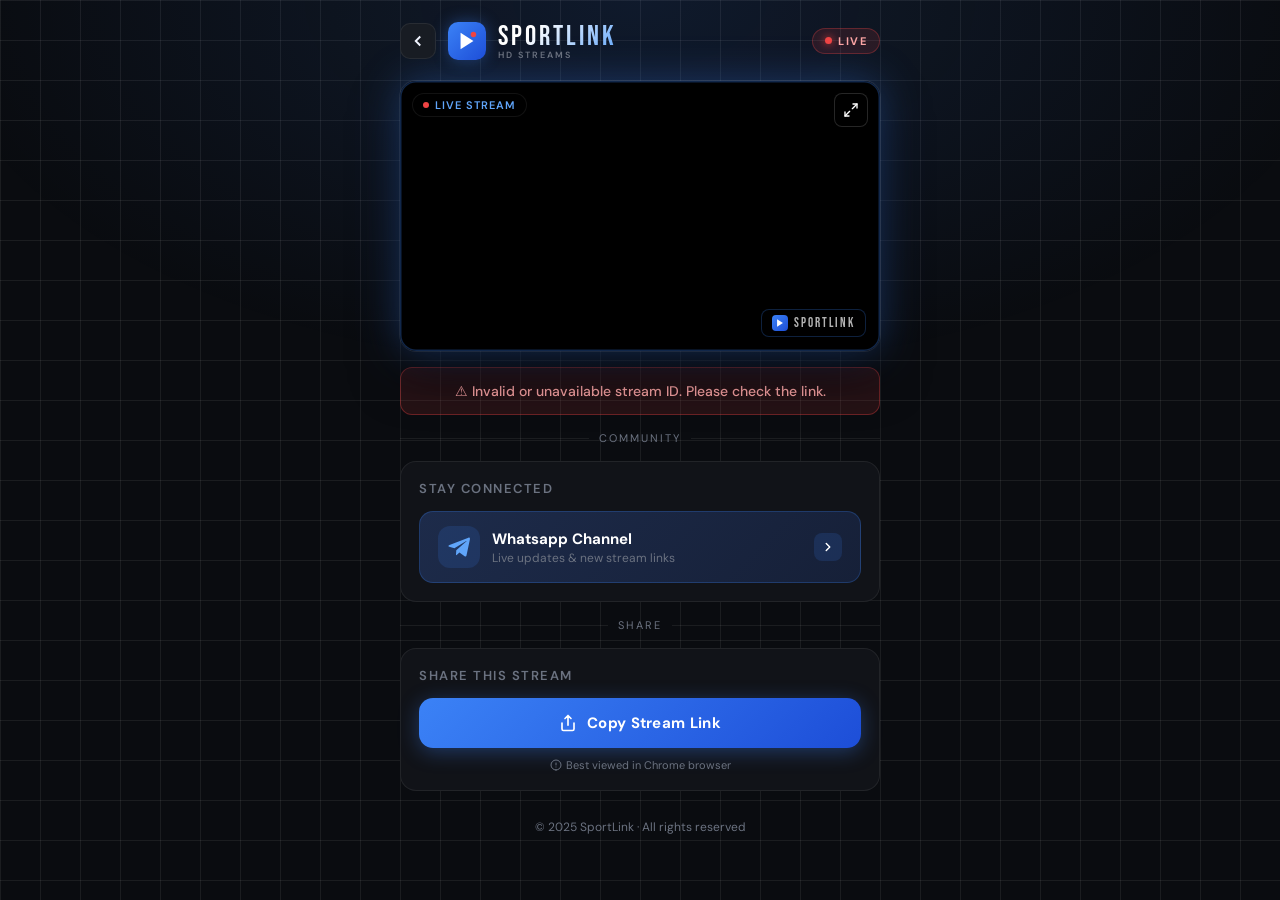
==== player.html @ efc07f1e "Integrate new SportLink player design and update branding" ====
<!DOCTYPE html>
<html lang="en">
<head>
<meta charset="UTF-8">
<meta name="viewport" content="width=device-width, initial-scale=1.0">
<title>SportLink | Player</title>
<link href="https://fonts.googleapis.com/css2?family=Bebas+Neue&family=DM+Sans:wght@300;400;500;700&display=swap" rel="stylesheet">
<style>
  :root {
    --bg: #0a0c10;
    --surface: #111318;
    --surface2: #181c23;
    --accent: #3b82f6;
    --accent2: #60a5fa;
    --glow: rgba(59,130,246,0.35);
    --red: #ef4444;
    --text: #f0f4ff;
    --muted: #6b7280;
    --border: rgba(255,255,255,0.07);
  }

  *, *::before, *::after { box-sizing: border-box; margin: 0; padding: 0; }

  body {
    font-family: 'DM Sans', sans-serif;
    background: var(--bg);
    color: var(--text);
    min-height: 100vh;
    display: flex;
    flex-direction: column;
    align-items: center;
    padding: 0 0 60px;
    overflow-x: hidden;
  }

  body::before {
    content: '';
    position: fixed;
    inset: 0;
    background-image:
      linear-gradient(var(--border) 1px, transparent 1px),
      linear-gradient(90deg, var(--border) 1px, transparent 1px);
    background-size: 40px 40px;
    pointer-events: none;
    z-index: 0;
  }
  body::after {
    content: '';
    position: fixed;
    inset: 0;
    background: radial-gradient(ellipse 80% 60% at 50% 0%, rgba(59,130,246,0.12) 0%, transparent 70%);
    pointer-events: none;
    z-index: 0;
  }

  /* NAV */
  .navbar {
    position: relative;
    z-index: 10;
    width: 100%;
    max-width: 520px;
    display: flex;
    align-items: center;
    justify-content: space-between;
    padding: 20px 20px 0;
  }

  .logo-wrap {
    display: flex;
    align-items: center;
    gap: 12px;
  }

  /* Back Button */
  .back-link {
    display: flex;
    align-items: center;
    justify-content: center;
    width: 36px;
    height: 36px;
    background: var(--surface2);
    border: 1px solid var(--border);
    border-radius: 10px;
    color: var(--text);
    text-decoration: none;
    transition: all 0.2s ease;
  }
  .back-link:hover {
    background: var(--accent);
    border-color: var(--accent);
    box-shadow: 0 0 12px var(--glow);
  }
  .back-link svg {
    width: 18px;
    height: 18px;
    stroke: currentColor;
    stroke-width: 2.5;
    fill: none;
  }

  /* SportLink icon/watermark logo */
  .logo-icon {
    width: 38px;
    height: 38px;
    background: linear-gradient(135deg, var(--accent), #1d4ed8);
    border-radius: 10px;
    display: flex;
    align-items: center;
    justify-content: center;
    box-shadow: 0 0 16px rgba(59,130,246,0.4);
    flex-shrink: 0;
  }
  .logo-icon svg {
    width: 22px;
    height: 22px;
  }

  .logo {
    font-family: 'Bebas Neue', sans-serif;
    font-size: 28px;
    letter-spacing: 3px;
    background: linear-gradient(135deg, #fff 30%, var(--accent2));
    -webkit-background-clip: text;
    -webkit-text-fill-color: transparent;
    background-clip: text;
    position: relative;
  }
  .logo-sub {
    font-size: 9px;
    font-weight: 600;
    letter-spacing: 2px;
    color: var(--muted);
    text-transform: uppercase;
    margin-top: -4px;
  }

  .live-badge {
    display: flex;
    align-items: center;
    gap: 6px;
    background: rgba(239,68,68,0.12);
    border: 1px solid rgba(239,68,68,0.3);
    border-radius: 20px;
    padding: 5px 12px;
    font-size: 11px;
    font-weight: 700;
    letter-spacing: 1.5px;
    color: #fca5a5;
    text-transform: uppercase;
  }
  .live-dot {
    width: 7px; height: 7px;
    background: var(--red);
    border-radius: 50%;
    box-shadow: 0 0 8px var(--red);
    animation: pulse-badge 1.5s infinite;
  }
  @keyframes pulse-badge {
    0%, 100% { opacity: 1; }
    50% { opacity: 0.4; }
  }

  /* MAIN CONTAINER */
  .container {
    position: relative;
    z-index: 5;
    width: 100%;
    max-width: 520px;
    padding: 20px;
    display: flex;
    flex-direction: column;
    gap: 16px;
  }

  /* PLAYER */
  .player-wrap {
    position: relative;
    width: 100%;
    padding-top: 56.25%;
    border-radius: 16px;
    overflow: hidden;
    background: #000;
    box-shadow:
      0 0 0 1px var(--border),
      0 0 40px var(--glow),
      0 24px 48px rgba(0,0,0,0.6);
  }
  .player-wrap::before {
    content: '';
    position: absolute;
    inset: 0;
    z-index: 2;
    border-radius: 16px;
    box-shadow: inset 0 0 0 1.5px rgba(59,130,246,0.3);
    pointer-events: none;
  }
  .player-wrap iframe,
  .player-wrap #player-container {
    position: absolute;
    inset: 0;
    width: 100%;
    height: 100%;
    border: none;
    z-index: 1;
  }

  /* WATERMARK inside player */
  .player-watermark {
    position: absolute;
    bottom: 14px;
    right: 14px;
    z-index: 4;
    display: flex;
    align-items: center;
    gap: 6px;
    background: rgba(0,0,0,0.55);
    backdrop-filter: blur(6px);
    border: 1px solid rgba(59,130,246,0.25);
    border-radius: 8px;
    padding: 5px 10px;
    pointer-events: none;
  }
  .player-watermark .wm-icon {
    width: 16px; height: 16px;
    background: linear-gradient(135deg, var(--accent), #1d4ed8);
    border-radius: 4px;
    display: flex;
    align-items: center;
    justify-content: center;
  }
  .player-watermark .wm-icon svg { width: 10px; height: 10px; }
  .player-watermark span {
    font-family: 'Bebas Neue', sans-serif;
    font-size: 13px;
    letter-spacing: 2px;
    color: rgba(255,255,255,0.7);
  }

  .player-label {
    position: absolute;
    top: 12px;
    left: 12px;
    z-index: 3;
    display: flex;
    align-items: center;
    gap: 6px;
    background: rgba(0,0,0,0.7);
    backdrop-filter: blur(6px);
    border: 1px solid var(--border);
    border-radius: 20px;
    padding: 4px 10px;
    font-size: 11px;
    font-weight: 600;
    letter-spacing: 1px;
    color: var(--accent2);
    text-transform: uppercase;
  }
  .player-label span {
    width: 6px; height: 6px;
    background: var(--red);
    border-radius: 50%;
    animation: pulse-badge 1.5s infinite;
  }

  /* FULLSCREEN BUTTON */
  .fullscreen-btn {
    position: absolute;
    top: 12px;
    right: 12px;
    z-index: 4;
    width: 34px; height: 34px;
    background: rgba(0,0,0,0.65);
    backdrop-filter: blur(6px);
    border: 1px solid rgba(255,255,255,0.15);
    border-radius: 8px;
    display: flex;
    align-items: center;
    justify-content: center;
    cursor: pointer;
    transition: background 0.2s, border-color 0.2s;
  }
  .fullscreen-btn:hover {
    background: rgba(59,130,246,0.3);
    border-color: rgba(59,130,246,0.5);
  }
  .fullscreen-btn svg {
    width: 16px; height: 16px;
    fill: none;
    stroke: #fff;
    stroke-width: 2;
    stroke-linecap: round;
    stroke-linejoin: round;
    transition: transform 0.3s ease;
  }

  /* FULLSCREEN OVERLAY */
  #fullscreen-overlay {
    display: none;
    position: fixed;
    inset: 0;
    z-index: 9999;
    background: #000;
  }
  #fullscreen-overlay.active { display: block; }

  /* Portrait mode — normal 16:9 horizontal */
  #fullscreen-overlay.portrait {
    display: flex;
    align-items: center;
    justify-content: center;
  }
  #fullscreen-overlay.portrait #fs-inner {
    width: 100vw;
    height: 56.25vw;
    max-height: 100vh;
    position: relative;
  }

  /* Landscape mode — rotated to fill screen */
  #fullscreen-overlay.landscape {
    display: flex;
    align-items: center;
    justify-content: center;
  }
  #fullscreen-overlay.landscape #fs-inner {
    width: 100vh;
    height: 56.25vh;
    position: relative;
    transform: rotate(90deg);
    transform-origin: center center;
  }

  #fs-inner iframe {
    position: absolute;
    inset: 0;
    width: 100%;
    height: 100%;
    border: none;
  }

  #fs-close {
    position: fixed;
    top: 14px;
    right: 14px;
    z-index: 10000;
    width: 38px; height: 38px;
    background: rgba(0,0,0,0.7);
    border: 1px solid rgba(255,255,255,0.2);
    border-radius: 50%;
    display: flex;
    align-items: center;
    justify-content: center;
    cursor: pointer;
  }
  #fs-close svg {
    width: 16px; height: 16px;
    stroke: #fff;
    stroke-width: 2.5;
    stroke-linecap: round;
    fill: none;
  }

  #fs-rotate {
    position: fixed;
    bottom: 20px;
    right: 20px;
    z-index: 10000;
    width: 44px; height: 44px;
    background: rgba(59,130,246,0.25);
    border: 1px solid rgba(59,130,246,0.5);
    border-radius: 12px;
    display: flex;
    align-items: center;
    justify-content: center;
    cursor: pointer;
  }
  #fs-rotate svg {
    width: 20px; height: 20px;
    fill: var(--accent2);
    transition: transform 0.4s ease;
  }
  #fs-rotate.rotated svg { transform: rotate(90deg); }

  /* ERROR */
  .error-box {
    display: none;
    background: rgba(239,68,68,0.12);
    border: 1px solid rgba(239,68,68,0.35);
    color: #fca5a5;
    border-radius: 12px;
    padding: 14px 18px;
    font-size: 14px;
    font-weight: 500;
    text-align: center;
  }

  /* DIVIDER */
  .divider {
    display: flex;
    align-items: center;
    gap: 10px;
    color: var(--muted);
    font-size: 11px;
    text-transform: uppercase;
    letter-spacing: 2px;
  }
  .divider::before, .divider::after {
    content: '';
    flex: 1;
    height: 1px;
    background: var(--border);
  }

  /* CARDS */
  .card {
    background: var(--surface);
    border: 1px solid var(--border);
    border-radius: 16px;
    padding: 18px;
  }
  .card-title {
    font-size: 13px;
    font-weight: 600;
    color: var(--muted);
    text-transform: uppercase;
    letter-spacing: 1.5px;
    margin-bottom: 14px;
  }

  /* TELEGRAM BTN */
  .community-btn {
    display: flex;
    align-items: center;
    justify-content: space-between;
    gap: 12px;
    background: linear-gradient(135deg, #1d2b4a, #162038);
    border: 1px solid rgba(59,130,246,0.25);
    border-radius: 14px;
    padding: 14px 18px;
    color: #fff;
    font-family: 'DM Sans', sans-serif;
    font-size: 15px;
    font-weight: 600;
    text-decoration: none;
    cursor: pointer;
    transition: all 0.25s ease;
    position: relative;
    overflow: hidden;
  }
  .community-btn::before {
    content: '';
    position: absolute;
    inset: 0;
    background: linear-gradient(135deg, rgba(59,130,246,0.15), transparent);
    opacity: 0;
    transition: opacity 0.25s;
  }
  .community-btn:hover::before { opacity: 1; }
  .community-btn:hover {
    border-color: rgba(59,130,246,0.55);
    transform: translateY(-1px);
    box-shadow: 0 8px 24px rgba(59,130,246,0.2);
  }
  .community-btn .left { display: flex; align-items: center; gap: 12px; }
  .community-btn .icon-wrap {
    width: 42px; height: 42px;
    border-radius: 12px;
    background: rgba(59,130,246,0.15);
    display: flex;
    align-items: center;
    justify-content: center;
    flex-shrink: 0;
  }
  .community-btn svg { width: 22px; height: 22px; fill: var(--accent2); }
  .community-btn .label { font-size: 15px; font-weight: 700; }
  .community-btn .sublabel { font-size: 12px; color: var(--muted); font-weight: 400; margin-top: 1px; }
  .community-btn .arrow {
    width: 28px; height: 28px;
    border-radius: 8px;
    background: rgba(59,130,246,0.15);
    display: flex;
    align-items: center;
    justify-content: center;
    flex-shrink: 0;
  }
  .community-btn .arrow svg { width: 14px; height: 14px; }

  /* SHARE BTN */
  .share-btn {
    width: 100%;
    display: flex;
    align-items: center;
    justify-content: center;
    gap: 10px;
    background: linear-gradient(135deg, var(--accent), #1d4ed8);
    border: none;
    border-radius: 14px;
    padding: 15px;
    color: #fff;
    font-family: 'DM Sans', sans-serif;
    font-size: 15px;
    font-weight: 700;
    cursor: pointer;
    transition: all 0.25s ease;
    box-shadow: 0 4px 20px rgba(59,130,246,0.35);
    letter-spacing: 0.3px;
  }
  .share-btn:hover { transform: translateY(-2px); box-shadow: 0 8px 28px rgba(59,130,246,0.5); }
  .share-btn:active { transform: translateY(0); }
  .share-btn svg { width: 18px; height: 18px; fill: #fff; }

  .share-note {
    text-align: center;
    font-size: 11px;
    color: var(--muted);
    margin-top: 10px;
    display: flex;
    align-items: center;
    justify-content: center;
    gap: 4px;
  }
  .share-note svg { width: 12px; height: 12px; fill: var(--muted); }

  .footer {
    position: relative;
    z-index: 5;
    text-align: center;
    font-size: 12px;
    color: var(--muted);
    margin-top: 8px;
  }

  .toast {
    position: fixed;
    bottom: 30px;
    left: 50%;
    transform: translateX(-50%) translateY(20px);
    background: #1a2a1a;
    border: 1px solid #22c55e;
    color: #86efac;
    padding: 10px 20px;
    border-radius: 30px;
    font-size: 14px;
    font-weight: 600;
    z-index: 200;
    opacity: 0;
    transition: all 0.3s ease;
    white-space: nowrap;
  }
  .toast.show { opacity: 1; transform: translateX(-50%) translateY(0); }
</style>
</head>
<body>

<!-- FULLSCREEN OVERLAY -->
<div id="fullscreen-overlay">
  <div id="fs-inner"></div>
  <div id="fs-close">
    <svg viewBox="0 0 24 24"><line x1="18" y1="6" x2="6" y2="18"/><line x1="6" y1="6" x2="18" y2="18"/></svg>
  </div>
  <div id="fs-rotate">
    <svg viewBox="0 0 24 24" xmlns="http://www.w3.org/2000/svg">
      <path d="M3 12a9 9 0 0 1 9-9 9 9 0 0 1 6.36 2.64L21 9V3h-6l2.16 2.16A7 7 0 0 0 5 12H3zm18 0a9 9 0 0 1-9 9 9 9 0 0 1-6.36-2.64L3 15v6h6l-2.16-2.16A7 7 0 0 0 19 12h2z"/>
    </svg>
  </div>
</div>

<!-- TOAST -->
<div class="toast" id="toast">✓ Link copied to clipboard</div>

<!-- NAV -->
<nav class="navbar">
  <div class="logo-wrap">
    <a href="index.html" class="back-link" title="Back to Dashboard">
      <svg viewBox="0 0 24 24"><path d="M15 18l-6-6 6-6"/></svg>
    </a>
    <div class="logo-icon">
      <!-- Play/signal icon -->
      <svg viewBox="0 0 24 24" fill="none" xmlns="http://www.w3.org/2000/svg">
        <path d="M5 3l14 9-14 9V3z" fill="#fff"/>
        <circle cx="19" cy="5" r="3" fill="#ef4444"/>
      </svg>
    </div>
    <div>
      <div class="logo">SportLink</div>
      <div class="logo-sub">HD Streams</div>
    </div>
  </div>
  <div class="live-badge">
    <div class="live-dot"></div>
    Live
  </div>
</nav>

<!-- MAIN -->
<div class="container">

  <!-- PLAYER -->
  <div class="player-wrap" id="playerWrap">
    <div class="player-label"><span></span> Live Stream</div>

    <!-- Fullscreen button -->
    <div class="fullscreen-btn" id="fsBtn" title="Fullscreen">
      <svg viewBox="0 0 24 24">
        <polyline points="15 3 21 3 21 9"/>
        <polyline points="9 21 3 21 3 15"/>
        <line x1="21" y1="3" x2="14" y2="10"/>
        <line x1="3" y1="21" x2="10" y2="14"/>
      </svg>
    </div>

    <!-- Watermark logo -->
    <div class="player-watermark">
      <div class="wm-icon">
        <svg viewBox="0 0 24 24" fill="none">
          <path d="M5 3l14 9-14 9V3z" fill="#fff"/>
        </svg>
      </div>
      <span>SportLink</span>
    </div>

    <div id="player-container"></div>
  </div>

  <!-- ERROR -->
  <div class="error-box" id="errorBox">
    ⚠ Invalid or unavailable stream ID. Please check the link.
  </div>

  <div class="divider">Community</div>

  <!-- Whatsapp CARD -->
  <div class="card">
    <div class="card-title">Stay Connected</div>
    <a href="https://whatsapp.com/channel/0029VbC2oQsC6ZvmwpR3v73v" class="community-btn" target="_blank">
      <div class="left">
        <div class="icon-wrap">
          <svg viewBox="0 0 24 24"><path d="M9.04 15.47l-.4 5.65c.57 0 .82-.25 1.13-.55l2.72-2.6 5.64 4.13c1.03.57 1.76.27 2.04-.95l3.7-17.37c.36-1.65-.6-2.3-1.6-1.92L1.66 9.74c-1.58.61-1.55 1.5-.27 1.9l5.58 1.74L19.46 5.6c.58-.36 1.1-.16.67.2"/></svg>
        </div>
        <div>
          <div class="label">Whatsapp Channel</div>
          <div class="sublabel">Live updates &amp; new stream links</div>
        </div>
      </div>
      <div class="arrow">
        <svg viewBox="0 0 24 24"><path d="M9 18l6-6-6-6" stroke="currentColor" stroke-width="2.5" stroke-linecap="round" stroke-linejoin="round" fill="none"/></svg>
      </div>
    </a>
  </div>

  <div class="divider">Share</div>

  <!-- SHARE CARD -->
  <div class="card">
    <div class="card-title">Share This Stream</div>
    <button class="share-btn" id="shareBtn">
      <svg viewBox="0 0 24 24"><path d="M4 12v8a2 2 0 002 2h12a2 2 0 002-2v-8M16 6l-4-4-4 4M12 2v13" stroke="#fff" stroke-width="2.2" stroke-linecap="round" stroke-linejoin="round" fill="none"/></svg>
      Copy Stream Link
    </button>
    <div class="share-note">
      <svg viewBox="0 0 24 24"><path d="M12 22c5.523 0 10-4.477 10-10S17.523 2 12 2 2 6.477 2 12s4.477 10 10 10zM12 8v4M12 16h.01" stroke="currentColor" stroke-width="2" stroke-linecap="round" fill="none"/></svg>
      Best viewed in Chrome browser
    </div>
  </div>

</div>

<div class="footer">© 2025 SportLink · All rights reserved</div>

<script>
document.addEventListener("DOMContentLoaded", function () {

  // ─── PLAYER LOAD ───
  const params = new URLSearchParams(window.location.search);
  const id = params.get("id");
  const playerContainer = document.getElementById("player-container");
  const errorBox = document.getElementById("errorBox");
  let currentSrc = "";

  if (!id) {
    errorBox.style.display = "block";
  } else {
    fetch("https://allrounderid2.pages.dev/id.json")
      .then(res => res.json())
      .then(data => {
        if (!data.iframes || !Array.isArray(data.iframes)) {
          errorBox.style.display = "block";
          return;
        }
        const match = data.iframes.find(item => item.id === id);
        if (match && match.iframeSrc) {
          currentSrc = match.iframeSrc;
          playerContainer.innerHTML = `<iframe src="${currentSrc}" allow="encrypted-media; autoplay" allowfullscreen></iframe>`;
        } else {
          errorBox.style.display = "block";
        }
      })
      .catch(() => { errorBox.style.display = "block"; });
  }

  // ─── FULLSCREEN + ROTATE ───
  const fsOverlay = document.getElementById("fullscreen-overlay");
  const fsInner   = document.getElementById("fs-inner");
  const fsClose   = document.getElementById("fs-close");
  const fsRotate  = document.getElementById("fs-rotate");
  const fsBtn     = document.getElementById("fsBtn");
  let isLandscape = false;

  function openFullscreen() {
    if (!currentSrc) return;
    fsInner.innerHTML = `<iframe src="${currentSrc}" allow="encrypted-media; autoplay" allowfullscreen></iframe>`;
    fsOverlay.classList.add("active");
    isLandscape = false;
    fsOverlay.className = "active portrait";
    fsRotate.classList.remove("rotated");
    document.body.style.overflow = "hidden";

    // Try native fullscreen API
    if (fsOverlay.requestFullscreen) {
      fsOverlay.requestFullscreen().catch(() => {});
    } else if (fsOverlay.webkitRequestFullscreen) {
      fsOverlay.webkitRequestFullscreen();
    }
  }

  function closeFullscreen() {
    fsOverlay.classList.remove("active", "portrait", "landscape");
    fsInner.innerHTML = "";
    document.body.style.overflow = "";
    if (document.fullscreenElement) {
      document.exitFullscreen().catch(() => {});
    } else if (document.webkitFullscreenElement) {
      document.webkitExitFullscreen();
    }
  }

  fsBtn.addEventListener("click", openFullscreen);

  fsClose.addEventListener("click", closeFullscreen);

  fsRotate.addEventListener("click", function () {
    isLandscape = !isLandscape;
    if (isLandscape) {
      fsOverlay.classList.remove("portrait");
      fsOverlay.classList.add("landscape");
      fsRotate.classList.add("rotated");
    } else {
      fsOverlay.classList.remove("landscape");
      fsOverlay.classList.add("portrait");
      fsRotate.classList.remove("rotated");
    }
  });

  // Close on ESC
  document.addEventListener("keydown", function (e) {
    if (e.key === "Escape" && fsOverlay.classList.contains("active")) {
      closeFullscreen();
    }
  });

  // ─── SHARE / COPY ───
  const toast = document.getElementById("toast");
  document.getElementById("shareBtn").onclick = function () {
    navigator.clipboard.writeText(window.location.href).then(() => {
      toast.classList.add("show");
      setTimeout(() => toast.classList.remove("show"), 2500);
    });
  };

});
</script>

</body>
</html>
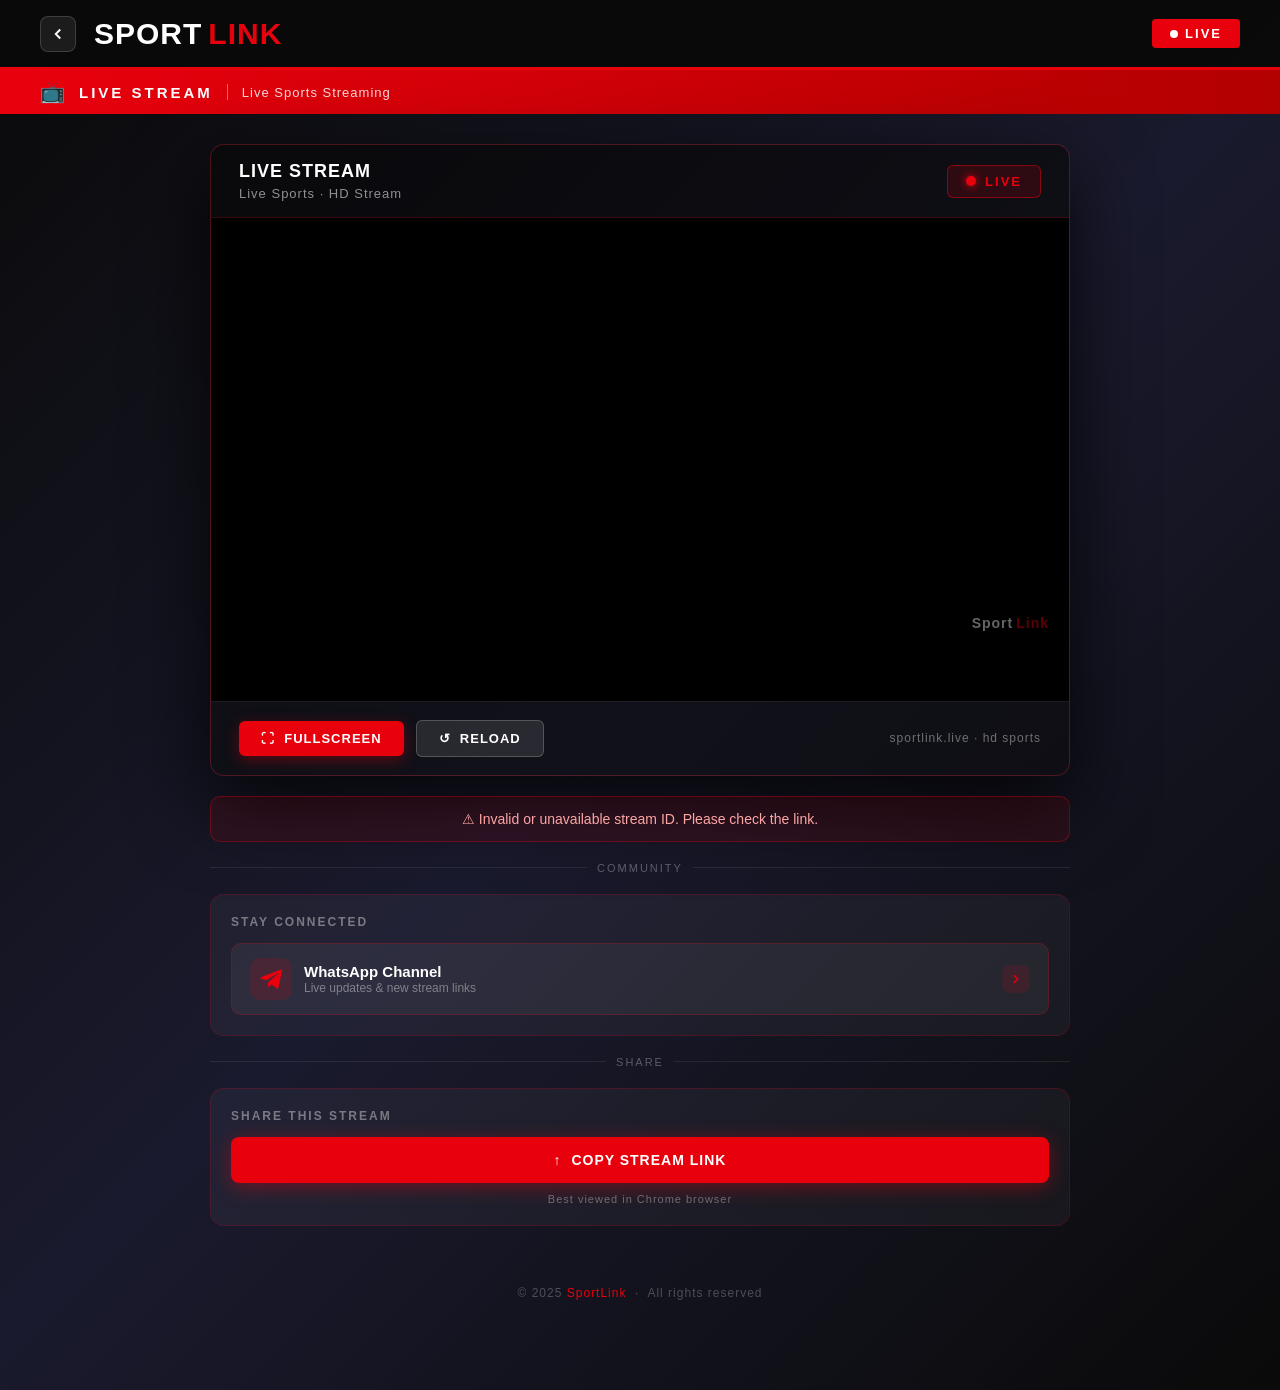
==== commit e491b2d1: "Update player.html" ====
--- a/player.html
+++ b/player.html
@@ -6,26 +6,13 @@
 <title>SportLink | Player</title>
 <link href="https://fonts.googleapis.com/css2?family=Bebas+Neue&family=DM+Sans:wght@300;400;500;700&display=swap" rel="stylesheet">
 <style>
-  :root {
-    --bg: #0a0c10;
-    --surface: #111318;
-    --surface2: #181c23;
-    --accent: #3b82f6;
-    --accent2: #60a5fa;
-    --glow: rgba(59,130,246,0.35);
-    --red: #ef4444;
-    --text: #f0f4ff;
-    --muted: #6b7280;
-    --border: rgba(255,255,255,0.07);
-  }
-
   *, *::before, *::after { box-sizing: border-box; margin: 0; padding: 0; }
 
   body {
-    font-family: 'DM Sans', sans-serif;
-    background: var(--bg);
-    color: var(--text);
+    font-family: 'Arial', sans-serif;
+    background: linear-gradient(135deg, #0a0a0a 0%, #1a1a2e 50%, #0a0a0a 100%);
     min-height: 100vh;
+    color: #fff;
     display: flex;
     flex-direction: column;
     align-items: center;
@@ -33,521 +20,344 @@
     overflow-x: hidden;
   }
 
-  body::before {
-    content: '';
-    position: fixed;
-    inset: 0;
-    background-image:
-      linear-gradient(var(--border) 1px, transparent 1px),
-      linear-gradient(90deg, var(--border) 1px, transparent 1px);
-    background-size: 40px 40px;
-    pointer-events: none;
-    z-index: 0;
-  }
-  body::after {
-    content: '';
-    position: fixed;
-    inset: 0;
-    background: radial-gradient(ellipse 80% 60% at 50% 0%, rgba(59,130,246,0.12) 0%, transparent 70%);
-    pointer-events: none;
-    z-index: 0;
-  }
-
-  /* NAV */
-  .navbar {
-    position: relative;
-    z-index: 10;
+  /* HEADER */
+  .header {
     width: 100%;
-    max-width: 520px;
+    background: rgba(10,10,10,0.98);
+    padding: 0 40px;
     display: flex;
     align-items: center;
     justify-content: space-between;
-    padding: 20px 20px 0;
-  }
-
-  .logo-wrap {
+    border-bottom: 3px solid #e8000d;
+    box-shadow: 0 4px 30px rgba(232,0,13,0.3);
+    height: 70px;
+  }
+
+  .logo-container {
     display: flex;
     align-items: center;
-    gap: 12px;
-  }
-
-  /* Back Button */
+    gap: 6px;
+  }
   .back-link {
     display: flex;
     align-items: center;
     justify-content: center;
     width: 36px;
     height: 36px;
-    background: var(--surface2);
-    border: 1px solid var(--border);
-    border-radius: 10px;
-    color: var(--text);
+    background: rgba(255,255,255,0.08);
+    border: 1px solid rgba(255,255,255,0.15);
+    border-radius: 8px;
+    color: #fff;
     text-decoration: none;
+    margin-right: 12px;
     transition: all 0.2s ease;
   }
   .back-link:hover {
-    background: var(--accent);
-    border-color: var(--accent);
-    box-shadow: 0 0 12px var(--glow);
+    background: #e8000d;
+    border-color: #e8000d;
   }
   .back-link svg {
-    width: 18px;
-    height: 18px;
-    stroke: currentColor;
-    stroke-width: 2.5;
-    fill: none;
-  }
-
-  /* SportLink icon/watermark logo */
-  .logo-icon {
-    width: 38px;
-    height: 38px;
-    background: linear-gradient(135deg, var(--accent), #1d4ed8);
-    border-radius: 10px;
-    display: flex;
-    align-items: center;
-    justify-content: center;
-    box-shadow: 0 0 16px rgba(59,130,246,0.4);
-    flex-shrink: 0;
-  }
-  .logo-icon svg {
-    width: 22px;
-    height: 22px;
-  }
-
-  .logo {
-    font-family: 'Bebas Neue', sans-serif;
-    font-size: 28px;
-    letter-spacing: 3px;
-    background: linear-gradient(135deg, #fff 30%, var(--accent2));
-    -webkit-background-clip: text;
-    -webkit-text-fill-color: transparent;
-    background-clip: text;
-    position: relative;
-  }
-  .logo-sub {
-    font-size: 9px;
-    font-weight: 600;
-    letter-spacing: 2px;
-    color: var(--muted);
-    text-transform: uppercase;
-    margin-top: -4px;
-  }
+    width: 18px; height: 18px;
+    stroke: currentColor; stroke-width: 2.5; fill: none;
+  }
+  .logo-sport { font-size: 30px; font-weight: 900; color: #fff; text-transform: uppercase; letter-spacing: 1px; }
+  .logo-link  { font-size: 30px; font-weight: 900; color: #e8000d; text-transform: uppercase; letter-spacing: 1px; }
+
+  .header-right { display: flex; align-items: center; gap: 20px; }
 
   .live-badge {
-    display: flex;
-    align-items: center;
-    gap: 6px;
-    background: rgba(239,68,68,0.12);
-    border: 1px solid rgba(239,68,68,0.3);
-    border-radius: 20px;
-    padding: 5px 12px;
-    font-size: 11px;
-    font-weight: 700;
-    letter-spacing: 1.5px;
-    color: #fca5a5;
-    text-transform: uppercase;
-  }
-  .live-dot {
-    width: 7px; height: 7px;
-    background: var(--red);
-    border-radius: 50%;
-    box-shadow: 0 0 8px var(--red);
-    animation: pulse-badge 1.5s infinite;
-  }
-  @keyframes pulse-badge {
-    0%, 100% { opacity: 1; }
-    50% { opacity: 0.4; }
-  }
+    background: #e8000d;
+    padding: 7px 18px;
+    border-radius: 4px;
+    font-size: 13px; font-weight: 700; letter-spacing: 2px;
+    animation: glow 2s infinite;
+    display: flex; align-items: center; gap: 7px;
+  }
+  .live-dot-header { width: 8px; height: 8px; background: #fff; border-radius: 50%; animation: pulse 1.5s infinite; }
+
+  @keyframes glow {
+    0%,100%{ box-shadow: 0 0 10px rgba(232,0,13,.5); }
+    50%    { box-shadow: 0 0 25px rgba(232,0,13,.9); }
+  }
+  @keyframes pulse {
+    0%,100%{ opacity:1; transform:scale(1); }
+    50%    { opacity:.4; transform:scale(1.4); }
+  }
+
+  /* SUB HEADER */
+  .sub-header {
+    width: 100%;
+    background: linear-gradient(90deg, #e8000d, #b30000);
+    padding: 10px 40px;
+    display: flex; align-items: center; gap: 14px;
+  }
+  .sub-icon { font-size: 20px; }
+  .sub-title { font-size: 15px; font-weight: 700; text-transform: uppercase; letter-spacing: 3px; }
+  .sub-divider { width: 1px; height: 16px; background: rgba(255,255,255,.4); }
+  .sub-desc { font-size: 13px; color: rgba(255,255,255,.85); letter-spacing: 1px; }
 
   /* MAIN CONTAINER */
   .container {
-    position: relative;
-    z-index: 5;
     width: 100%;
-    max-width: 520px;
-    padding: 20px;
+    max-width: 900px;
+    margin: 30px auto;
+    padding: 0 20px;
     display: flex;
     flex-direction: column;
-    gap: 16px;
-  }
+    gap: 20px;
+  }
+
+  /* VIDEO SECTION */
+  .video-section {
+    background: rgba(255,255,255,.04);
+    border-radius: 14px;
+    overflow: hidden;
+    box-shadow: 0 30px 80px rgba(0,0,0,.8);
+    border: 1px solid rgba(232,0,13,.25);
+  }
+  .video-header {
+    background: rgba(0,0,0,.6);
+    padding: 16px 28px;
+    display: flex; align-items: center; justify-content: space-between;
+    border-bottom: 1px solid rgba(232,0,13,.2);
+  }
+  .video-title-group { display: flex; flex-direction: column; gap: 4px; }
+  .video-title { font-size: 18px; font-weight: 700; text-transform: uppercase; letter-spacing: 1px; }
+  .video-subtitle { font-size: 13px; color: rgba(255,255,255,.55); letter-spacing: 1px; }
+  .live-indicator {
+    display: flex; align-items: center; gap: 9px;
+    background: rgba(232,0,13,.15);
+    padding: 8px 18px; border-radius: 6px;
+    border: 1px solid rgba(232,0,13,.5);
+  }
+  .live-dot { width: 10px; height: 10px; background: #e8000d; border-radius: 50%; animation: pulse 1.5s infinite; box-shadow: 0 0 8px #e8000d; }
+  .live-text { font-size: 13px; font-weight: 700; letter-spacing: 2px; color: #e8000d; }
 
   /* PLAYER */
-  .player-wrap {
+  .player-shell {
     position: relative;
     width: 100%;
-    padding-top: 56.25%;
-    border-radius: 16px;
-    overflow: hidden;
+    padding-bottom: 56.25%;
     background: #000;
-    box-shadow:
-      0 0 0 1px var(--border),
-      0 0 40px var(--glow),
-      0 24px 48px rgba(0,0,0,0.6);
-  }
-  .player-wrap::before {
-    content: '';
+  }
+  .player-shell iframe,
+  .player-shell #player-container {
+    position: absolute; inset: 0;
+    width: 100%; height: 100%;
+    border: none; display: block;
+    z-index: 1;
+  }
+  .player-shell #player-container iframe {
+    position: absolute; inset: 0;
+    width: 100%; height: 100%;
+    border: none;
+  }
+
+  /* WATERMARK */
+  .sportlink-watermark {
     position: absolute;
-    inset: 0;
-    z-index: 2;
-    border-radius: 16px;
-    box-shadow: inset 0 0 0 1.5px rgba(59,130,246,0.3);
+    bottom: 70px; right: 20px;
+    z-index: 4;
     pointer-events: none;
-  }
-  .player-wrap iframe,
-  .player-wrap #player-container {
-    position: absolute;
-    inset: 0;
-    width: 100%;
-    height: 100%;
-    border: none;
-    z-index: 1;
-  }
-
-  /* WATERMARK inside player */
-  .player-watermark {
-    position: absolute;
-    bottom: 14px;
-    right: 14px;
-    z-index: 4;
-    display: flex;
-    align-items: center;
-    gap: 6px;
-    background: rgba(0,0,0,0.55);
-    backdrop-filter: blur(6px);
-    border: 1px solid rgba(59,130,246,0.25);
-    border-radius: 8px;
-    padding: 5px 10px;
-    pointer-events: none;
-  }
-  .player-watermark .wm-icon {
-    width: 16px; height: 16px;
-    background: linear-gradient(135deg, var(--accent), #1d4ed8);
-    border-radius: 4px;
-    display: flex;
-    align-items: center;
-    justify-content: center;
-  }
-  .player-watermark .wm-icon svg { width: 10px; height: 10px; }
-  .player-watermark span {
-    font-family: 'Bebas Neue', sans-serif;
-    font-size: 13px;
-    letter-spacing: 2px;
-    color: rgba(255,255,255,0.7);
-  }
-
-  .player-label {
-    position: absolute;
-    top: 12px;
-    left: 12px;
-    z-index: 3;
-    display: flex;
-    align-items: center;
-    gap: 6px;
-    background: rgba(0,0,0,0.7);
-    backdrop-filter: blur(6px);
-    border: 1px solid var(--border);
-    border-radius: 20px;
-    padding: 4px 10px;
-    font-size: 11px;
-    font-weight: 600;
-    letter-spacing: 1px;
-    color: var(--accent2);
-    text-transform: uppercase;
-  }
-  .player-label span {
-    width: 6px; height: 6px;
-    background: var(--red);
-    border-radius: 50%;
-    animation: pulse-badge 1.5s infinite;
-  }
-
-  /* FULLSCREEN BUTTON */
-  .fullscreen-btn {
-    position: absolute;
-    top: 12px;
-    right: 12px;
-    z-index: 4;
-    width: 34px; height: 34px;
-    background: rgba(0,0,0,0.65);
-    backdrop-filter: blur(6px);
-    border: 1px solid rgba(255,255,255,0.15);
-    border-radius: 8px;
-    display: flex;
-    align-items: center;
-    justify-content: center;
-    cursor: pointer;
-    transition: background 0.2s, border-color 0.2s;
-  }
-  .fullscreen-btn:hover {
-    background: rgba(59,130,246,0.3);
-    border-color: rgba(59,130,246,0.5);
-  }
-  .fullscreen-btn svg {
-    width: 16px; height: 16px;
-    fill: none;
-    stroke: #fff;
-    stroke-width: 2;
-    stroke-linecap: round;
-    stroke-linejoin: round;
-    transition: transform 0.3s ease;
-  }
-
-  /* FULLSCREEN OVERLAY */
-  #fullscreen-overlay {
-    display: none;
-    position: fixed;
-    inset: 0;
-    z-index: 9999;
-    background: #000;
-  }
-  #fullscreen-overlay.active { display: block; }
-
-  /* Portrait mode — normal 16:9 horizontal */
-  #fullscreen-overlay.portrait {
-    display: flex;
-    align-items: center;
-    justify-content: center;
-  }
-  #fullscreen-overlay.portrait #fs-inner {
-    width: 100vw;
-    height: 56.25vw;
-    max-height: 100vh;
-    position: relative;
-  }
-
-  /* Landscape mode — rotated to fill screen */
-  #fullscreen-overlay.landscape {
-    display: flex;
-    align-items: center;
-    justify-content: center;
-  }
-  #fullscreen-overlay.landscape #fs-inner {
-    width: 100vh;
-    height: 56.25vh;
-    position: relative;
-    transform: rotate(90deg);
-    transform-origin: center center;
-  }
-
-  #fs-inner iframe {
-    position: absolute;
-    inset: 0;
-    width: 100%;
-    height: 100%;
-    border: none;
-  }
-
-  #fs-close {
-    position: fixed;
-    top: 14px;
-    right: 14px;
-    z-index: 10000;
-    width: 38px; height: 38px;
-    background: rgba(0,0,0,0.7);
-    border: 1px solid rgba(255,255,255,0.2);
-    border-radius: 50%;
-    display: flex;
-    align-items: center;
-    justify-content: center;
-    cursor: pointer;
-  }
-  #fs-close svg {
-    width: 16px; height: 16px;
-    stroke: #fff;
-    stroke-width: 2.5;
-    stroke-linecap: round;
-    fill: none;
-  }
-
-  #fs-rotate {
-    position: fixed;
-    bottom: 20px;
-    right: 20px;
-    z-index: 10000;
-    width: 44px; height: 44px;
-    background: rgba(59,130,246,0.25);
-    border: 1px solid rgba(59,130,246,0.5);
-    border-radius: 12px;
-    display: flex;
-    align-items: center;
-    justify-content: center;
-    cursor: pointer;
-  }
-  #fs-rotate svg {
-    width: 20px; height: 20px;
-    fill: var(--accent2);
-    transition: transform 0.4s ease;
-  }
-  #fs-rotate.rotated svg { transform: rotate(90deg); }
+    opacity: 0.4;
+  }
+  .watermark-text {
+    font-size: 14px; font-weight: 700; letter-spacing: 1px; color: #fff;
+    text-shadow: 0 2px 8px rgba(0,0,0,0.8);
+    display: flex; align-items: center; gap: 3px;
+  }
+  .watermark-sport { color: #fff; }
+  .watermark-link  { color: #e8000d; }
+
+  /* CONTROLS */
+  .controls {
+    padding: 18px 28px;
+    background: rgba(0,0,0,.5);
+    display: flex; gap: 12px; align-items: center;
+    border-top: 1px solid rgba(255,255,255,.06);
+  }
+  .btn { padding:10px 22px; border:none; border-radius:6px; font-size:13px; font-weight:700; cursor:pointer; transition:all .25s; color:#fff; text-transform:uppercase; letter-spacing:1px; }
+  .btn-primary  { background:#e8000d; box-shadow:0 4px 15px rgba(232,0,13,.35); }
+  .btn-primary:hover  { background:#ff1a24; box-shadow:0 6px 20px rgba(232,0,13,.55); transform:translateY(-2px); }
+  .btn-secondary{ background:rgba(255,255,255,.1); border:1px solid rgba(255,255,255,.2); }
+  .btn-secondary:hover{ background:rgba(255,255,255,.18); transform:translateY(-2px); }
+  .spacer { flex: 1; }
+  .stream-info { font-size:12px; color:rgba(255,255,255,.4); letter-spacing:1px; }
 
   /* ERROR */
   .error-box {
     display: none;
-    background: rgba(239,68,68,0.12);
-    border: 1px solid rgba(239,68,68,0.35);
+    background: rgba(232,0,13,0.1);
+    border: 1px solid rgba(232,0,13,0.35);
     color: #fca5a5;
-    border-radius: 12px;
+    border-radius: 10px;
     padding: 14px 18px;
     font-size: 14px;
     font-weight: 500;
     text-align: center;
   }
 
+  /* CARDS */
+  .card {
+    background: rgba(255,255,255,.04);
+    border: 1px solid rgba(232,0,13,.2);
+    border-radius: 14px;
+    padding: 20px;
+  }
+  .card-title {
+    font-size: 12px;
+    font-weight: 700;
+    color: rgba(255,255,255,.4);
+    text-transform: uppercase;
+    letter-spacing: 2px;
+    margin-bottom: 14px;
+  }
+
   /* DIVIDER */
   .divider {
-    display: flex;
-    align-items: center;
-    gap: 10px;
-    color: var(--muted);
-    font-size: 11px;
-    text-transform: uppercase;
-    letter-spacing: 2px;
+    display: flex; align-items: center; gap: 10px;
+    color: rgba(255,255,255,.3);
+    font-size: 11px; text-transform: uppercase; letter-spacing: 2px;
   }
   .divider::before, .divider::after {
-    content: '';
-    flex: 1;
-    height: 1px;
-    background: var(--border);
-  }
-
-  /* CARDS */
-  .card {
-    background: var(--surface);
-    border: 1px solid var(--border);
-    border-radius: 16px;
-    padding: 18px;
-  }
-  .card-title {
-    font-size: 13px;
-    font-weight: 600;
-    color: var(--muted);
-    text-transform: uppercase;
-    letter-spacing: 1.5px;
-    margin-bottom: 14px;
-  }
-
-  /* TELEGRAM BTN */
+    content: ''; flex: 1; height: 1px;
+    background: rgba(255,255,255,.08);
+  }
+
+  /* COMMUNITY BTN (WhatsApp) */
   .community-btn {
-    display: flex;
-    align-items: center;
-    justify-content: space-between;
-    gap: 12px;
-    background: linear-gradient(135deg, #1d2b4a, #162038);
-    border: 1px solid rgba(59,130,246,0.25);
-    border-radius: 14px;
+    display: flex; align-items: center; justify-content: space-between; gap: 12px;
+    background: rgba(255,255,255,.05);
+    border: 1px solid rgba(232,0,13,.25);
+    border-radius: 10px;
     padding: 14px 18px;
     color: #fff;
-    font-family: 'DM Sans', sans-serif;
-    font-size: 15px;
-    font-weight: 600;
     text-decoration: none;
     cursor: pointer;
     transition: all 0.25s ease;
-    position: relative;
-    overflow: hidden;
-  }
-  .community-btn::before {
-    content: '';
-    position: absolute;
-    inset: 0;
-    background: linear-gradient(135deg, rgba(59,130,246,0.15), transparent);
-    opacity: 0;
-    transition: opacity 0.25s;
-  }
-  .community-btn:hover::before { opacity: 1; }
+  }
   .community-btn:hover {
-    border-color: rgba(59,130,246,0.55);
+    background: rgba(232,0,13,.1);
+    border-color: rgba(232,0,13,.5);
     transform: translateY(-1px);
-    box-shadow: 0 8px 24px rgba(59,130,246,0.2);
+    box-shadow: 0 8px 24px rgba(232,0,13,.15);
   }
   .community-btn .left { display: flex; align-items: center; gap: 12px; }
   .community-btn .icon-wrap {
-    width: 42px; height: 42px;
-    border-radius: 12px;
-    background: rgba(59,130,246,0.15);
-    display: flex;
-    align-items: center;
-    justify-content: center;
-    flex-shrink: 0;
-  }
-  .community-btn svg { width: 22px; height: 22px; fill: var(--accent2); }
+    width: 42px; height: 42px; border-radius: 10px;
+    background: rgba(232,0,13,.15);
+    display: flex; align-items: center; justify-content: center; flex-shrink: 0;
+  }
+  .community-btn svg { width: 22px; height: 22px; fill: #e8000d; }
   .community-btn .label { font-size: 15px; font-weight: 700; }
-  .community-btn .sublabel { font-size: 12px; color: var(--muted); font-weight: 400; margin-top: 1px; }
+  .community-btn .sublabel { font-size: 12px; color: rgba(255,255,255,.4); font-weight: 400; margin-top: 1px; }
   .community-btn .arrow {
-    width: 28px; height: 28px;
-    border-radius: 8px;
-    background: rgba(59,130,246,0.15);
-    display: flex;
-    align-items: center;
-    justify-content: center;
-    flex-shrink: 0;
-  }
-  .community-btn .arrow svg { width: 14px; height: 14px; }
+    width: 28px; height: 28px; border-radius: 8px;
+    background: rgba(232,0,13,.12);
+    display: flex; align-items: center; justify-content: center; flex-shrink: 0;
+  }
+  .community-btn .arrow svg { width: 14px; height: 14px; fill: none; stroke: #e8000d; stroke-width: 2.5; stroke-linecap: round; stroke-linejoin: round; }
 
   /* SHARE BTN */
   .share-btn {
     width: 100%;
-    display: flex;
-    align-items: center;
-    justify-content: center;
-    gap: 10px;
-    background: linear-gradient(135deg, var(--accent), #1d4ed8);
-    border: none;
-    border-radius: 14px;
+    display: flex; align-items: center; justify-content: center; gap: 10px;
+    background: #e8000d;
+    border: none; border-radius: 8px;
     padding: 15px;
-    color: #fff;
-    font-family: 'DM Sans', sans-serif;
-    font-size: 15px;
-    font-weight: 700;
+    color: #fff; font-family: 'Arial', sans-serif;
+    font-size: 14px; font-weight: 700;
     cursor: pointer;
     transition: all 0.25s ease;
-    box-shadow: 0 4px 20px rgba(59,130,246,0.35);
-    letter-spacing: 0.3px;
-  }
-  .share-btn:hover { transform: translateY(-2px); box-shadow: 0 8px 28px rgba(59,130,246,0.5); }
+    box-shadow: 0 4px 20px rgba(232,0,13,.4);
+    letter-spacing: 1px;
+    text-transform: uppercase;
+  }
+  .share-btn:hover { background: #ff1a24; transform: translateY(-2px); box-shadow: 0 8px 28px rgba(232,0,13,.55); }
   .share-btn:active { transform: translateY(0); }
-  .share-btn svg { width: 18px; height: 18px; fill: #fff; }
 
   .share-note {
     text-align: center;
     font-size: 11px;
-    color: var(--muted);
+    color: rgba(255,255,255,.35);
     margin-top: 10px;
-    display: flex;
-    align-items: center;
-    justify-content: center;
-    gap: 4px;
-  }
-  .share-note svg { width: 12px; height: 12px; fill: var(--muted); }
-
+    letter-spacing: 1px;
+  }
+
+  /* FULLSCREEN OVERLAY */
+  #fullscreen-overlay {
+    display: none;
+    position: fixed; inset: 0; z-index: 9999;
+    background: #000;
+  }
+  #fullscreen-overlay.active { display: block; }
+  #fullscreen-overlay.portrait {
+    display: flex; align-items: center; justify-content: center;
+  }
+  #fullscreen-overlay.portrait #fs-inner {
+    width: 100vw; height: 56.25vw; max-height: 100vh; position: relative;
+  }
+  #fullscreen-overlay.landscape {
+    display: flex; align-items: center; justify-content: center;
+  }
+  #fullscreen-overlay.landscape #fs-inner {
+    width: 100vh; height: 56.25vh; position: relative;
+    transform: rotate(90deg); transform-origin: center center;
+  }
+  #fs-inner iframe {
+    position: absolute; inset: 0; width: 100%; height: 100%; border: none;
+  }
+  #fs-close {
+    position: fixed; top: 14px; right: 14px; z-index: 10000;
+    width: 38px; height: 38px;
+    background: rgba(232,0,13,.7);
+    border: 1px solid rgba(255,255,255,.2);
+    border-radius: 50%;
+    display: flex; align-items: center; justify-content: center; cursor: pointer;
+  }
+  #fs-close svg { width: 16px; height: 16px; stroke: #fff; stroke-width: 2.5; stroke-linecap: round; fill: none; }
+  #fs-rotate {
+    position: fixed; bottom: 20px; right: 20px; z-index: 10000;
+    width: 44px; height: 44px;
+    background: rgba(232,0,13,.25); border: 1px solid rgba(232,0,13,.5);
+    border-radius: 12px;
+    display: flex; align-items: center; justify-content: center; cursor: pointer;
+  }
+  #fs-rotate svg { width: 20px; height: 20px; fill: #e8000d; transition: transform 0.4s ease; }
+  #fs-rotate.rotated svg { transform: rotate(90deg); }
+
+  /* TOAST */
+  .toast {
+    position: fixed; bottom: 30px; left: 50%;
+    transform: translateX(-50%) translateY(20px);
+    background: #1a0a0a; border: 1px solid #e8000d;
+    color: #fca5a5;
+    padding: 10px 20px; border-radius: 30px;
+    font-size: 14px; font-weight: 700; z-index: 200;
+    opacity: 0; transition: all 0.3s ease; white-space: nowrap;
+  }
+  .toast.show { opacity: 1; transform: translateX(-50%) translateY(0); }
+
+  /* FOOTER */
   .footer {
-    position: relative;
-    z-index: 5;
     text-align: center;
-    font-size: 12px;
-    color: var(--muted);
-    margin-top: 8px;
-  }
-
-  .toast {
-    position: fixed;
-    bottom: 30px;
-    left: 50%;
-    transform: translateX(-50%) translateY(20px);
-    background: #1a2a1a;
-    border: 1px solid #22c55e;
-    color: #86efac;
-    padding: 10px 20px;
-    border-radius: 30px;
-    font-size: 14px;
-    font-weight: 600;
-    z-index: 200;
-    opacity: 0;
-    transition: all 0.3s ease;
-    white-space: nowrap;
-  }
-  .toast.show { opacity: 1; transform: translateX(-50%) translateY(0); }
+    padding: 30px 20px;
+    color: rgba(255,255,255,.25);
+    font-size: 12px; letter-spacing: 1px;
+  }
+  .footer span { color: #e8000d; }
+
+  @media(max-width:768px){
+    .header { padding-left: 16px; padding-right: 16px; }
+    .logo-sport, .logo-link { font-size: 22px; }
+    .sub-header { padding-left: 16px; padding-right: 16px; }
+    .sub-desc, .sub-divider { display: none; }
+    .controls { flex-wrap: wrap; padding: 14px 16px; gap: 10px; }
+    .btn { padding: 9px 16px; font-size: 12px; }
+    .stream-info { display: none; }
+    .sportlink-watermark { bottom: 60px; right: 10px; }
+    .watermark-text { font-size: 12px; }
+  }
 </style>
 </head>
 <body>
@@ -568,58 +378,62 @@
 <!-- TOAST -->
 <div class="toast" id="toast">✓ Link copied to clipboard</div>
 
-<!-- NAV -->
-<nav class="navbar">
-  <div class="logo-wrap">
+<!-- HEADER -->
+<header class="header">
+  <div class="logo-container">
     <a href="index.html" class="back-link" title="Back to Dashboard">
       <svg viewBox="0 0 24 24"><path d="M15 18l-6-6 6-6"/></svg>
     </a>
-    <div class="logo-icon">
-      <!-- Play/signal icon -->
-      <svg viewBox="0 0 24 24" fill="none" xmlns="http://www.w3.org/2000/svg">
-        <path d="M5 3l14 9-14 9V3z" fill="#fff"/>
-        <circle cx="19" cy="5" r="3" fill="#ef4444"/>
-      </svg>
+    <span class="logo-sport">Sport</span><span class="logo-link">Link</span>
+  </div>
+  <div class="header-right">
+    <div class="live-badge">
+      <div class="live-dot-header"></div>
+      LIVE
     </div>
-    <div>
-      <div class="logo">SportLink</div>
-      <div class="logo-sub">HD Streams</div>
-    </div>
-  </div>
-  <div class="live-badge">
-    <div class="live-dot"></div>
-    Live
-  </div>
-</nav>
+  </div>
+</header>
+
+<!-- SUB HEADER (dynamic, set by JS) -->
+<div class="sub-header" id="subHeader">
+  <span class="sub-icon">📺</span>
+  <span class="sub-title" id="streamTitle">Live Stream</span>
+  <div class="sub-divider"></div>
+  <span class="sub-desc">Live Sports Streaming</span>
+</div>
 
 <!-- MAIN -->
 <div class="container">
 
   <!-- PLAYER -->
-  <div class="player-wrap" id="playerWrap">
-    <div class="player-label"><span></span> Live Stream</div>
-
-    <!-- Fullscreen button -->
-    <div class="fullscreen-btn" id="fsBtn" title="Fullscreen">
-      <svg viewBox="0 0 24 24">
-        <polyline points="15 3 21 3 21 9"/>
-        <polyline points="9 21 3 21 3 15"/>
-        <line x1="21" y1="3" x2="14" y2="10"/>
-        <line x1="3" y1="21" x2="10" y2="14"/>
-      </svg>
+  <div class="video-section">
+    <div class="video-header">
+      <div class="video-title-group">
+        <div class="video-title" id="videoTitleText">Live Stream</div>
+        <div class="video-subtitle">Live Sports · HD Stream</div>
+      </div>
+      <div class="live-indicator">
+        <div class="live-dot"></div>
+        <span class="live-text">LIVE</span>
+      </div>
     </div>
 
-    <!-- Watermark logo -->
-    <div class="player-watermark">
-      <div class="wm-icon">
-        <svg viewBox="0 0 24 24" fill="none">
-          <path d="M5 3l14 9-14 9V3z" fill="#fff"/>
-        </svg>
+    <div class="player-shell" id="playerShell">
+      <div id="player-container"></div>
+
+      <div class="sportlink-watermark">
+        <div class="watermark-text">
+          <span class="watermark-sport">Sport</span><span class="watermark-link">Link</span>
+        </div>
       </div>
-      <span>SportLink</span>
     </div>
 
-    <div id="player-container"></div>
+    <div class="controls">
+      <button class="btn btn-primary" id="fsBtn">⛶ &nbsp;Fullscreen</button>
+      <button class="btn btn-secondary" id="reloadBtn">↺ &nbsp;Reload</button>
+      <div class="spacer"></div>
+      <div class="stream-info">sportlink.live · hd sports</div>
+    </div>
   </div>
 
   <!-- ERROR -->
@@ -629,7 +443,7 @@
 
   <div class="divider">Community</div>
 
-  <!-- Whatsapp CARD -->
+  <!-- WHATSAPP CARD -->
   <div class="card">
     <div class="card-title">Stay Connected</div>
     <a href="https://whatsapp.com/channel/0029VbC2oQsC6ZvmwpR3v73v" class="community-btn" target="_blank">
@@ -638,12 +452,12 @@
           <svg viewBox="0 0 24 24"><path d="M9.04 15.47l-.4 5.65c.57 0 .82-.25 1.13-.55l2.72-2.6 5.64 4.13c1.03.57 1.76.27 2.04-.95l3.7-17.37c.36-1.65-.6-2.3-1.6-1.92L1.66 9.74c-1.58.61-1.55 1.5-.27 1.9l5.58 1.74L19.46 5.6c.58-.36 1.1-.16.67.2"/></svg>
         </div>
         <div>
-          <div class="label">Whatsapp Channel</div>
+          <div class="label">WhatsApp Channel</div>
           <div class="sublabel">Live updates &amp; new stream links</div>
         </div>
       </div>
       <div class="arrow">
-        <svg viewBox="0 0 24 24"><path d="M9 18l6-6-6-6" stroke="currentColor" stroke-width="2.5" stroke-linecap="round" stroke-linejoin="round" fill="none"/></svg>
+        <svg viewBox="0 0 24 24"><path d="M9 18l6-6-6-6"/></svg>
       </div>
     </a>
   </div>
@@ -654,18 +468,14 @@
   <div class="card">
     <div class="card-title">Share This Stream</div>
     <button class="share-btn" id="shareBtn">
-      <svg viewBox="0 0 24 24"><path d="M4 12v8a2 2 0 002 2h12a2 2 0 002-2v-8M16 6l-4-4-4 4M12 2v13" stroke="#fff" stroke-width="2.2" stroke-linecap="round" stroke-linejoin="round" fill="none"/></svg>
-      Copy Stream Link
+      ↑ &nbsp;Copy Stream Link
     </button>
-    <div class="share-note">
-      <svg viewBox="0 0 24 24"><path d="M12 22c5.523 0 10-4.477 10-10S17.523 2 12 2 2 6.477 2 12s4.477 10 10 10zM12 8v4M12 16h.01" stroke="currentColor" stroke-width="2" stroke-linecap="round" fill="none"/></svg>
-      Best viewed in Chrome browser
-    </div>
+    <div class="share-note">Best viewed in Chrome browser</div>
   </div>
 
 </div>
 
-<div class="footer">© 2025 SportLink · All rights reserved</div>
+<div class="footer">&copy; 2025 <span>SportLink</span> &nbsp;·&nbsp; All rights reserved</div>
 
 <script>
 document.addEventListener("DOMContentLoaded", function () {
@@ -691,12 +501,26 @@
         if (match && match.iframeSrc) {
           currentSrc = match.iframeSrc;
           playerContainer.innerHTML = `<iframe src="${currentSrc}" allow="encrypted-media; autoplay" allowfullscreen></iframe>`;
+
+          // Update titles if name is present
+          if (match.name) {
+            document.getElementById("streamTitle").textContent = match.name;
+            document.getElementById("videoTitleText").textContent = match.name;
+            document.title = "SportLink | " + match.name;
+          }
         } else {
           errorBox.style.display = "block";
         }
       })
       .catch(() => { errorBox.style.display = "block"; });
   }
+
+  // ─── RELOAD ───
+  document.getElementById("reloadBtn").onclick = function () {
+    if (currentSrc) {
+      playerContainer.innerHTML = `<iframe src="${currentSrc}" allow="encrypted-media; autoplay" allowfullscreen></iframe>`;
+    }
+  };
 
   // ─── FULLSCREEN + ROTATE ───
   const fsOverlay = document.getElementById("fullscreen-overlay");
@@ -710,12 +534,19 @@
     if (!currentSrc) return;
     fsInner.innerHTML = `<iframe src="${currentSrc}" allow="encrypted-media; autoplay" allowfullscreen></iframe>`;
     fsOverlay.classList.add("active");
-    isLandscape = false;
-    fsOverlay.className = "active portrait";
-    fsRotate.classList.remove("rotated");
+
+    if (window.innerHeight > window.innerWidth) {
+      isLandscape = true;
+      fsOverlay.className = "active landscape";
+      fsRotate.classList.add("rotated");
+    } else {
+      isLandscape = false;
+      fsOverlay.className = "active portrait";
+      fsRotate.classList.remove("rotated");
+    }
+
     document.body.style.overflow = "hidden";
 
-    // Try native fullscreen API
     if (fsOverlay.requestFullscreen) {
       fsOverlay.requestFullscreen().catch(() => {});
     } else if (fsOverlay.webkitRequestFullscreen) {
@@ -735,7 +566,6 @@
   }
 
   fsBtn.addEventListener("click", openFullscreen);
-
   fsClose.addEventListener("click", closeFullscreen);
 
   fsRotate.addEventListener("click", function () {
@@ -751,11 +581,17 @@
     }
   });
 
-  // Close on ESC
+  window.addEventListener("orientationchange", function () {
+    if (window.orientation === 90 || window.orientation === -90) {
+      isLandscape = false;
+      fsOverlay.classList.remove("landscape");
+      fsOverlay.classList.add("portrait");
+      fsRotate.classList.remove("rotated");
+    }
+  });
+
   document.addEventListener("keydown", function (e) {
-    if (e.key === "Escape" && fsOverlay.classList.contains("active")) {
-      closeFullscreen();
-    }
+    if (e.key === "Escape" && fsOverlay.classList.contains("active")) closeFullscreen();
   });
 
   // ─── SHARE / COPY ───
